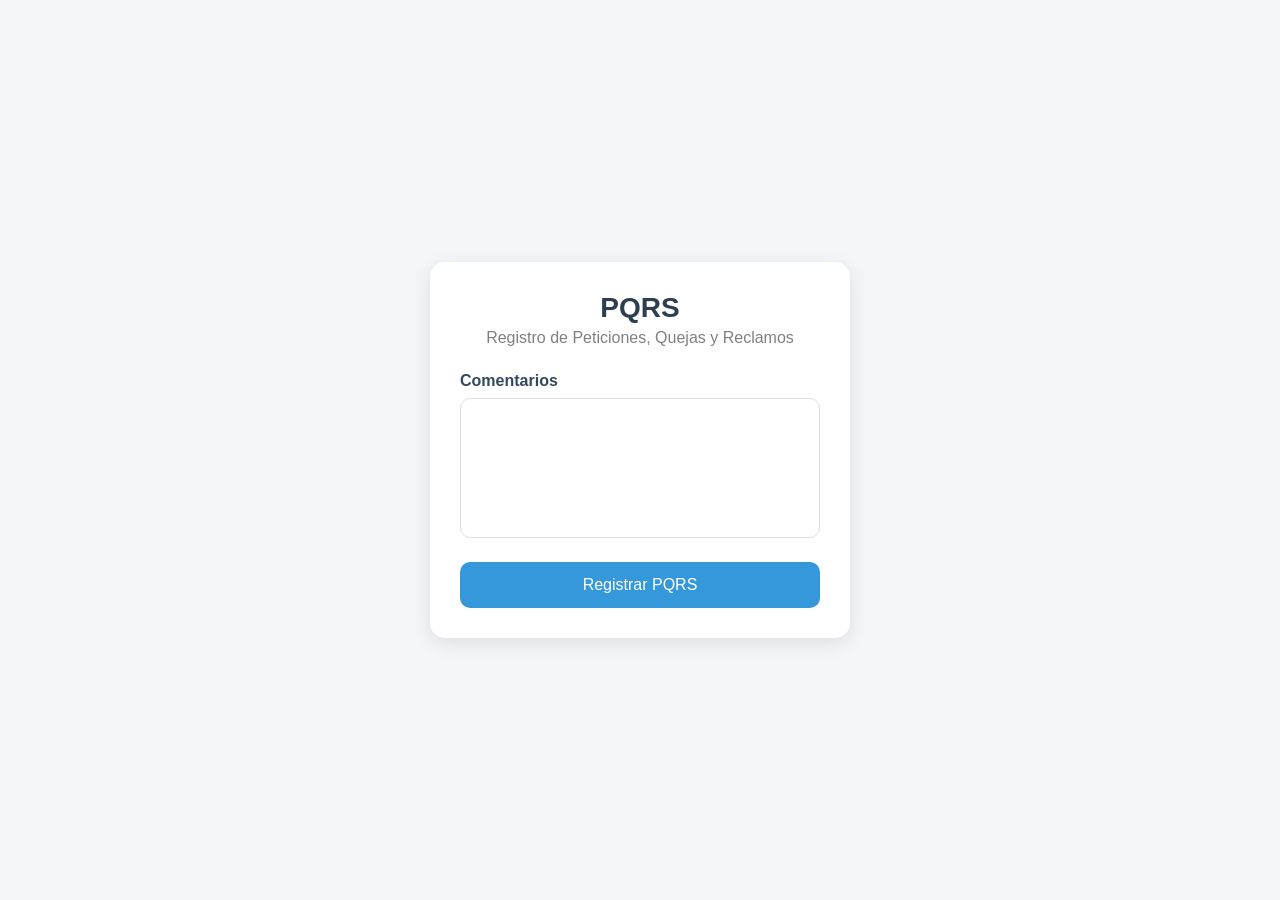
==== System/front/index.html @ a6f04025 "Se realiza  la creaacion del desarrollo de la HU de registro de PQRS" ====
<!DOCTYPE html>
<html lang="es">
<head>
    <meta charset="UTF-8">
    <meta name="viewport" content="width=device-width, initial-scale=1.0">
    <title>Sistema PQRS</title>

    <style>

        *{
            margin:0;
            padding:0;
            box-sizing:border-box;
            font-family: Arial, Helvetica, sans-serif;
        }

        body{
            background:#f4f6f9;
            display:flex;
            justify-content:center;
            align-items:center;
            height:100vh;
        }

        .container{
            width:420px;
            background:white;
            padding:30px;
            border-radius:15px;
            box-shadow:0 5px 20px rgba(0,0,0,0.1);
        }

        .title{
            text-align:center;
            margin-bottom:25px;
        }

        .title h1{
            color:#2c3e50;
            font-size:28px;
        }

        .title p{
            color:gray;
            margin-top:5px;
        }

        .form-group{
            margin-bottom:20px;
        }

        label{
            display:block;
            margin-bottom:8px;
            color:#34495e;
            font-weight:bold;
        }

        textarea{
            width:100%;
            height:140px;
            border:1px solid #dcdde1;
            border-radius:10px;
            padding:15px;
            resize:none;
            font-size:15px;
            outline:none;
            transition:0.3s;
        }

        textarea:focus{
            border-color:#3498db;
        }

        button{
            width:100%;
            padding:14px;
            border:none;
            border-radius:10px;
            background:#3498db;
            color:white;
            font-size:16px;
            cursor:pointer;
            transition:0.3s;
        }

        button:hover{
            background:#2980b9;
        }

        .mensaje{
            margin-top:20px;
            padding:12px;
            border-radius:8px;
            text-align:center;
            display:none;
        }

        .success{
            background:#d4edda;
            color:#155724;
        }

        .error{
            background:#f8d7da;
            color:#721c24;
        }

    </style>

</head>
<body>

    <div class="container">

        <div class="title">
            <h1>PQRS</h1>
            <p>Registro de Peticiones, Quejas y Reclamos</p>
        </div>

        <form id="pqrsForm">

            <div class="form-group">
                <label>Comentarios</label>

                <textarea 
                    id="comentarios"
                    placeholder="Escriba aquí su solicitud..."
                    required>
                </textarea>
            </div>

            <button type="submit">
                Registrar PQRS
            </button>

        </form>

        <div id="mensaje" class="mensaje"></div>

    </div>

    <script>

        const form = document.getElementById("pqrsForm");

        form.addEventListener("submit", async (e) => {

            e.preventDefault();

            const comentarios = document
                .getElementById("comentarios")
                .value;

            const mensaje = document.getElementById("mensaje");

            try {

                const response = await fetch(
                    "http://localhost:8080/api/pqrs",
                    {
                        method: "POST",
                        headers: {
                            "Content-Type": "application/json"
                        },
                        body: JSON.stringify({
                            comentarios: comentarios
                        })
                    }
                );

                if(response.ok){

                    const data = await response.json();

                    mensaje.style.display = "block";
                    mensaje.className = "mensaje success";

                    mensaje.innerHTML = `
                        PQRS registrada correctamente <br><br>
                        <strong>Radicado:</strong> ${data.numeroRadicado}
                    `;

                    form.reset();

                }else{

                    mensaje.style.display = "block";
                    mensaje.className = "mensaje error";
                    mensaje.innerHTML = "Error al registrar la PQRS";

                }

            } catch(error){

                mensaje.style.display = "block";
                mensaje.className = "mensaje error";
                mensaje.innerHTML = "No se pudo conectar con el servidor";

                console.log(error);
            }

        });

    </script>

</body>
</html>
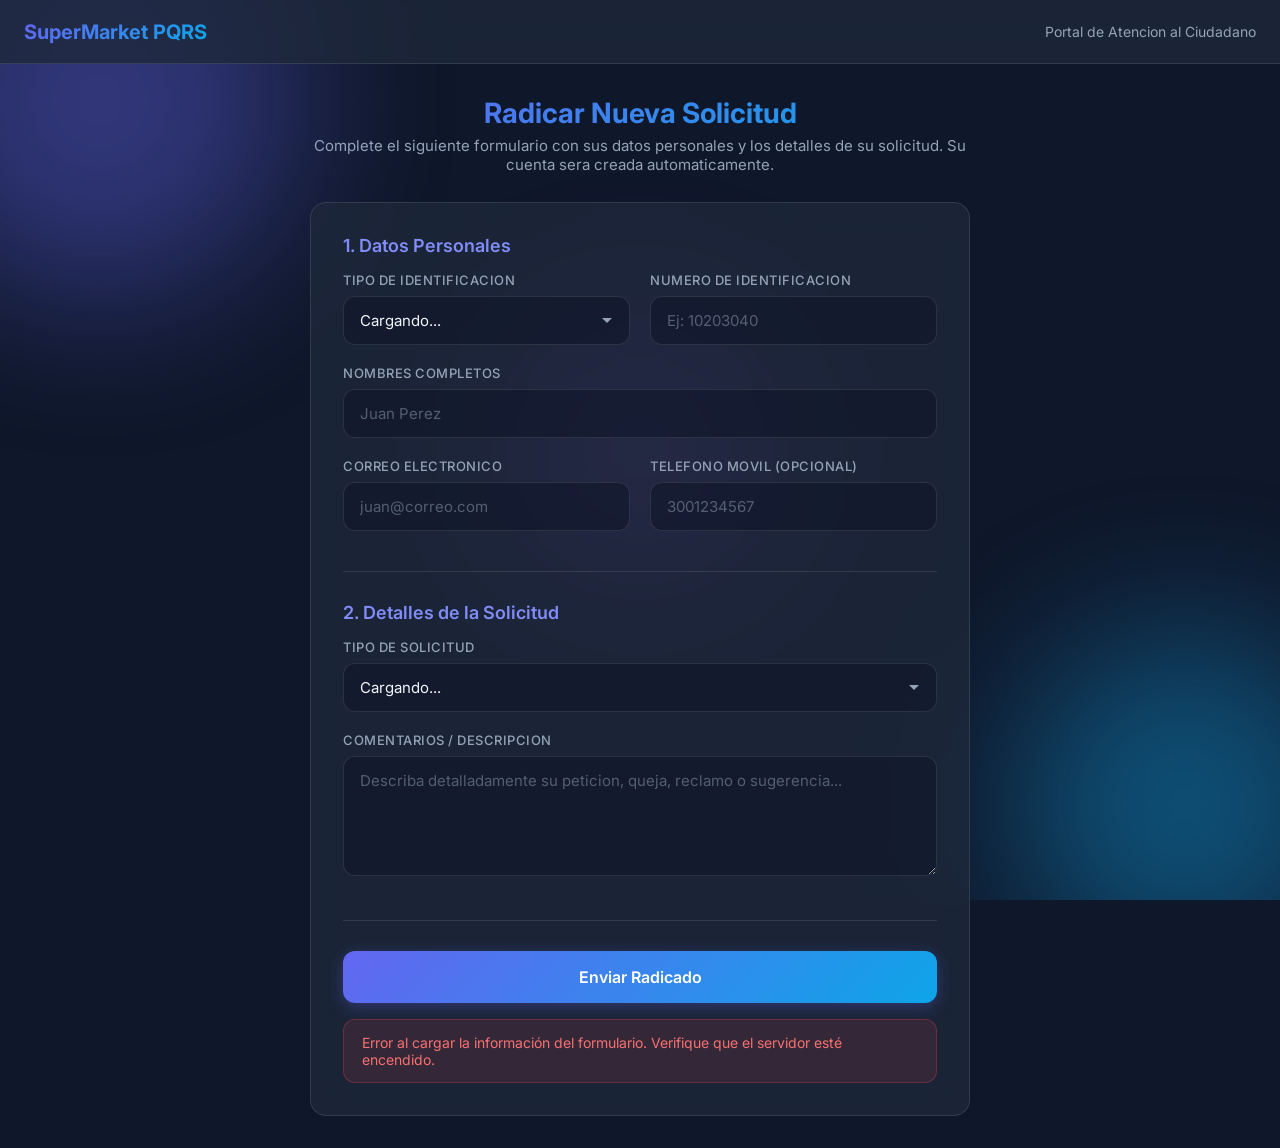
==== commit 13f696a4: "Se realiza conrrecion de la HU funcional la prueba es de crear pqrs" ====
--- a/System/front/index.html
+++ b/System/front/index.html
@@ -3,206 +3,144 @@
 <head>
     <meta charset="UTF-8">
     <meta name="viewport" content="width=device-width, initial-scale=1.0">
-    <title>Sistema PQRS</title>
-
+    <title>Radicar PQRS - SuperMarket</title>
+    <link rel="stylesheet" href="styles.css">
     <style>
-
-        *{
-            margin:0;
-            padding:0;
-            box-sizing:border-box;
-            font-family: Arial, Helvetica, sans-serif;
+        .form-section {
+            margin-bottom: 30px;
+            padding-bottom: 20px;
+            border-bottom: 1px solid var(--border);
         }
-
-        body{
-            background:#f4f6f9;
-            display:flex;
-            justify-content:center;
-            align-items:center;
-            height:100vh;
+        .form-section:last-child {
+            border-bottom: none;
         }
-
-        .container{
-            width:420px;
-            background:white;
-            padding:30px;
-            border-radius:15px;
-            box-shadow:0 5px 20px rgba(0,0,0,0.1);
+        .form-section-title {
+            font-size: 18px;
+            font-weight: 600;
+            color: var(--primary-light);
+            margin-bottom: 16px;
         }
-
-        .title{
-            text-align:center;
-            margin-bottom:25px;
+        .two-cols {
+            display: grid;
+            grid-template-columns: 1fr 1fr;
+            gap: 20px;
         }
-
-        .title h1{
-            color:#2c3e50;
-            font-size:28px;
+        @media (max-width: 640px) {
+            .two-cols { grid-template-columns: 1fr; gap: 0; }
         }
-
-        .title p{
-            color:gray;
-            margin-top:5px;
-        }
-
-        .form-group{
-            margin-bottom:20px;
-        }
-
-        label{
-            display:block;
-            margin-bottom:8px;
-            color:#34495e;
-            font-weight:bold;
-        }
-
-        textarea{
-            width:100%;
-            height:140px;
-            border:1px solid #dcdde1;
-            border-radius:10px;
-            padding:15px;
-            resize:none;
-            font-size:15px;
-            outline:none;
-            transition:0.3s;
-        }
-
-        textarea:focus{
-            border-color:#3498db;
-        }
-
-        button{
-            width:100%;
-            padding:14px;
-            border:none;
-            border-radius:10px;
-            background:#3498db;
-            color:white;
-            font-size:16px;
-            cursor:pointer;
-            transition:0.3s;
-        }
-
-        button:hover{
-            background:#2980b9;
-        }
-
-        .mensaje{
-            margin-top:20px;
-            padding:12px;
-            border-radius:8px;
-            text-align:center;
-            display:none;
-        }
-
-        .success{
-            background:#d4edda;
-            color:#155724;
-        }
-
-        .error{
-            background:#f8d7da;
-            color:#721c24;
-        }
-
     </style>
-
 </head>
 <body>
 
-    <div class="container">
-
-        <div class="title">
-            <h1>PQRS</h1>
-            <p>Registro de Peticiones, Quejas y Reclamos</p>
-        </div>
-
-        <form id="pqrsForm">
-
-            <div class="form-group">
-                <label>Comentarios</label>
-
-                <textarea 
-                    id="comentarios"
-                    placeholder="Escriba aquí su solicitud..."
-                    required>
-                </textarea>
-            </div>
-
-            <button type="submit">
-                Registrar PQRS
-            </button>
-
-        </form>
-
-        <div id="mensaje" class="mensaje"></div>
-
+    <!-- Animated Background -->
+    <div class="bg-animated">
+        <div class="orb orb-1"></div>
+        <div class="orb orb-2"></div>
+        <div class="orb orb-3"></div>
     </div>
 
-    <script>
+    <div class="app-container">
+        <!-- ======================= -->
+        <!--    VIEW: RADICAR PUBLIC -->
+        <!-- ======================= -->
+        <div id="view-radicar" class="view active">
+            <nav class="navbar">
+                <div class="navbar-brand">SuperMarket PQRS</div>
+                <div class="navbar-info">
+                    <span style="color: var(--text-secondary); font-size: 14px;">Portal de Atencion al Ciudadano</span>
+                </div>
+            </nav>
 
-        const form = document.getElementById("pqrsForm");
+            <div class="content" style="max-width: 700px;">
+                <div class="page-header" style="text-align: center;">
+                    <h2 style="font-size: 28px; background: var(--gradient); -webkit-background-clip: text; -webkit-text-fill-color: transparent;">Radicar Nueva Solicitud</h2>
+                    <p style="font-size: 15px;">Complete el siguiente formulario con sus datos personales y los detalles de su solicitud. Su cuenta sera creada automaticamente.</p>
+                </div>
 
-        form.addEventListener("submit", async (e) => {
+                <div class="form-card" id="radicar-form-container" style="max-width: 100%;">
+                    <form id="radicar-form">
+                        
+                        <!-- DATOS PERSONALES -->
+                        <div class="form-section">
+                            <div class="form-section-title">1. Datos Personales</div>
+                            
+                            <div class="two-cols">
+                                <div class="form-group">
+                                    <label>Tipo de Identificacion</label>
+                                    <select id="tipo-id" class="form-control" required>
+                                        <option value="">Cargando...</option>
+                                    </select>
+                                </div>
+                                <div class="form-group">
+                                    <label>Numero de Identificacion</label>
+                                    <input type="text" id="numero-id" class="form-control" placeholder="Ej: 10203040" required>
+                                </div>
+                            </div>
 
-            e.preventDefault();
+                            <div class="form-group">
+                                <label>Nombres Completos</label>
+                                <input type="text" id="nombres" class="form-control" placeholder="Juan Perez" required>
+                            </div>
+                            
+                            <div class="two-cols">
+                                <div class="form-group">
+                                    <label>Correo Electronico</label>
+                                    <input type="email" id="correo" class="form-control" placeholder="juan@correo.com" required>
+                                </div>
+                                <div class="form-group">
+                                    <label>Telefono Movil (Opcional)</label>
+                                    <input type="tel" id="telefono" class="form-control" placeholder="3001234567">
+                                </div>
+                            </div>
+                        </div>
 
-            const comentarios = document
-                .getElementById("comentarios")
-                .value;
+                        <!-- DATOS DE LA SOLICITUD -->
+                        <div class="form-section">
+                            <div class="form-section-title">2. Detalles de la Solicitud</div>
+                            
+                            <div class="form-group">
+                                <label>Tipo de Solicitud</label>
+                                <select id="tipo-radicado" class="form-control" required>
+                                    <option value="">Cargando...</option>
+                                </select>
+                            </div>
 
-            const mensaje = document.getElementById("mensaje");
+                            <div class="form-group">
+                                <label>Comentarios / Descripcion</label>
+                                <textarea id="comentarios" class="form-control" placeholder="Describa detalladamente su peticion, queja, reclamo o sugerencia..." required></textarea>
+                            </div>
+                        </div>
 
-            try {
+                        <button type="submit" class="btn btn-primary" style="padding: 16px; font-size: 16px; width: 100%;">Enviar Radicado</button>
+                    </form>
+                    <div id="radicar-message" class="message"></div>
+                </div>
 
-                const response = await fetch(
-                    "http://localhost:8080/api/pqrs",
-                    {
-                        method: "POST",
-                        headers: {
-                            "Content-Type": "application/json"
-                        },
-                        body: JSON.stringify({
-                            comentarios: comentarios
-                        })
-                    }
-                );
+                <!-- RESULTADO EXITO -->
+                <div class="form-card" id="radicar-result" style="display: none; max-width: 100%; text-align: center;">
+                    <div class="success-icon" style="color: #34d399; font-size: 64px;">&#10004;</div>
+                    <h3 style="font-size: 24px; margin-bottom: 12px;">Solicitud Radicada con Exito</h3>
+                    
+                    <div class="radicado-number" id="result-numero" style="font-size: 28px; font-weight: bold; color: var(--primary-light); margin: 20px 0; padding: 20px; background: rgba(99, 102, 241, 0.1); border: 2px dashed var(--primary); border-radius: 12px;">
+                        PQRS-XXXX
+                    </div>
+                    
+                    <div style="background: rgba(16, 185, 129, 0.1); border: 1px solid rgba(16, 185, 129, 0.3); padding: 16px; border-radius: 12px; margin-bottom: 24px; text-align: left;">
+                        <h4 style="color: #34d399; margin-bottom: 8px;">Cuenta Creada Automaticamente</h4>
+                        <p style="color: var(--text-secondary); font-size: 14px; line-height: 1.5;">
+                            Se ha generado un usuario para que pueda consultar el estado de esta y futuras solicitudes:
+                            <br><br>
+                            <strong>Usuario:</strong> <span id="result-correo" style="color: var(--text);"></span><br>
+                            <strong>Contrasena:</strong> Su numero de identificacion
+                        </p>
+                    </div>
 
-                if(response.ok){
+                    <button class="btn btn-primary" onclick="resetForm()" style="max-width: 300px;">Radicar Otra Solicitud</button>
+                </div>
+            </div>
+        </div>
+    </div>
 
-                    const data = await response.json();
-
-                    mensaje.style.display = "block";
-                    mensaje.className = "mensaje success";
-
-                    mensaje.innerHTML = `
-                        PQRS registrada correctamente <br><br>
-                        <strong>Radicado:</strong> ${data.numeroRadicado}
-                    `;
-
-                    form.reset();
-
-                }else{
-
-                    mensaje.style.display = "block";
-                    mensaje.className = "mensaje error";
-                    mensaje.innerHTML = "Error al registrar la PQRS";
-
-                }
-
-            } catch(error){
-
-                mensaje.style.display = "block";
-                mensaje.className = "mensaje error";
-                mensaje.innerHTML = "No se pudo conectar con el servidor";
-
-                console.log(error);
-            }
-
-        });
-
-    </script>
-
+    <script src="app.js"></script>
 </body>
-</html>+</html>
--- a/System/front/styles.css
+++ b/System/front/styles.css
@@ -0,0 +1,640 @@
+﻿@import url('https://fonts.googleapis.com/css2?family=Inter:wght@300;400;500;600;700&display=swap');
+
+:root {
+    --primary: #6366f1;
+    --primary-dark: #4f46e5;
+    --primary-light: #818cf8;
+    --secondary: #0ea5e9;
+    --bg: #0f172a;
+    --surface: rgba(30, 41, 59, 0.8);
+    --card: rgba(51, 65, 85, 0.6);
+    --text: #f1f5f9;
+    --text-secondary: #94a3b8;
+    --success: #10b981;
+    --error: #ef4444;
+    --warning: #f59e0b;
+    --border: rgba(255, 255, 255, 0.1);
+    --glow: 0 4px 15px rgba(99, 102, 241, 0.3);
+    --gradient: linear-gradient(135deg, #6366f1, #0ea5e9);
+}
+
+* {
+    margin: 0;
+    padding: 0;
+    box-sizing: border-box;
+}
+
+body {
+    font-family: 'Inter', sans-serif;
+    background: var(--bg);
+    color: var(--text);
+    min-height: 100vh;
+    overflow-x: hidden;
+}
+
+/* Animated Background */
+.bg-animated {
+    position: fixed;
+    top: 0; left: 0;
+    width: 100%; height: 100%;
+    z-index: 0;
+    overflow: hidden;
+    pointer-events: none;
+}
+
+.orb {
+    position: absolute;
+    border-radius: 50%;
+    filter: blur(80px);
+    opacity: 0.4;
+    animation: floatOrb 15s ease-in-out infinite;
+}
+
+.orb-1 {
+    width: 400px; height: 400px;
+    background: var(--primary);
+    top: -100px; left: -100px;
+    animation-delay: 0s;
+}
+
+.orb-2 {
+    width: 350px; height: 350px;
+    background: var(--secondary);
+    bottom: -80px; right: -80px;
+    animation-delay: -5s;
+    animation-duration: 18s;
+}
+
+.orb-3 {
+    width: 250px; height: 250px;
+    background: #a855f7;
+    top: 50%; left: 50%;
+    transform: translate(-50%, -50%);
+    animation-delay: -10s;
+    animation-duration: 20s;
+}
+
+@keyframes floatOrb {
+    0%, 100% { transform: translate(0, 0) scale(1); }
+    25% { transform: translate(60px, -80px) scale(1.1); }
+    50% { transform: translate(-40px, 60px) scale(0.9); }
+    75% { transform: translate(80px, 40px) scale(1.05); }
+}
+
+/* Layout */
+.app-container {
+    position: relative;
+    z-index: 1;
+    min-height: 100vh;
+}
+
+.view {
+    display: none;
+    animation: fadeIn 0.4s ease;
+}
+
+.view.active {
+    display: block;
+}
+
+@keyframes fadeIn {
+    from { opacity: 0; transform: translateY(15px); }
+    to { opacity: 1; transform: translateY(0); }
+}
+
+/* Auth Layout */
+.auth-wrapper {
+    display: flex;
+    justify-content: center;
+    align-items: center;
+    min-height: 100vh;
+    padding: 20px;
+}
+
+.auth-card {
+    background: var(--surface);
+    backdrop-filter: blur(16px);
+    -webkit-backdrop-filter: blur(16px);
+    border: 1px solid var(--border);
+    border-radius: 20px;
+    padding: 40px;
+    width: 100%;
+    max-width: 460px;
+    box-shadow: var(--glow);
+}
+
+.auth-card h1 {
+    text-align: center;
+    font-size: 28px;
+    font-weight: 700;
+    margin-bottom: 6px;
+    background: var(--gradient);
+    -webkit-background-clip: text;
+    -webkit-text-fill-color: transparent;
+    background-clip: text;
+}
+
+.auth-card .subtitle {
+    text-align: center;
+    color: var(--text-secondary);
+    font-size: 14px;
+    margin-bottom: 32px;
+}
+
+/* Navbar */
+.navbar {
+    background: var(--surface);
+    backdrop-filter: blur(16px);
+    -webkit-backdrop-filter: blur(16px);
+    border-bottom: 1px solid var(--border);
+    padding: 0 24px;
+    height: 64px;
+    display: flex;
+    align-items: center;
+    justify-content: space-between;
+    position: sticky;
+    top: 0;
+    z-index: 100;
+}
+
+.navbar-brand {
+    font-size: 20px;
+    font-weight: 700;
+    background: var(--gradient);
+    -webkit-background-clip: text;
+    -webkit-text-fill-color: transparent;
+    background-clip: text;
+}
+
+.navbar-info {
+    display: flex;
+    align-items: center;
+    gap: 16px;
+}
+
+.navbar-user {
+    color: var(--text-secondary);
+    font-size: 14px;
+}
+
+.navbar-user strong {
+    color: var(--text);
+}
+
+/* Content */
+.content {
+    max-width: 900px;
+    margin: 0 auto;
+    padding: 32px 20px;
+}
+
+/* Forms */
+.form-group {
+    margin-bottom: 20px;
+}
+
+.form-group label {
+    display: block;
+    margin-bottom: 8px;
+    color: var(--text-secondary);
+    font-size: 13px;
+    font-weight: 500;
+    text-transform: uppercase;
+    letter-spacing: 0.5px;
+}
+
+.form-control {
+    width: 100%;
+    padding: 14px 16px;
+    background: rgba(15, 23, 42, 0.6);
+    border: 1px solid var(--border);
+    border-radius: 12px;
+    color: var(--text);
+    font-family: 'Inter', sans-serif;
+    font-size: 15px;
+    transition: all 0.3s ease;
+    outline: none;
+}
+
+.form-control:focus {
+    border-color: var(--primary);
+    box-shadow: 0 0 0 3px rgba(99, 102, 241, 0.2);
+}
+
+.form-control::placeholder {
+    color: rgba(148, 163, 184, 0.5);
+}
+
+select.form-control {
+    cursor: pointer;
+    appearance: none;
+    background-image: url("data:image/svg+xml,%3Csvg xmlns='http://www.w3.org/2000/svg' width='12' height='12' viewBox='0 0 12 12'%3E%3Cpath fill='%2394a3b8' d='M6 8L1 3h10z'/%3E%3C/svg%3E");
+    background-repeat: no-repeat;
+    background-position: right 16px center;
+    padding-right: 40px;
+}
+
+select.form-control option {
+    background: #1e293b;
+    color: var(--text);
+}
+
+textarea.form-control {
+    resize: vertical;
+    min-height: 120px;
+}
+
+/* Buttons */
+.btn {
+    display: inline-flex;
+    align-items: center;
+    justify-content: center;
+    gap: 8px;
+    padding: 14px 28px;
+    border: none;
+    border-radius: 12px;
+    font-family: 'Inter', sans-serif;
+    font-size: 15px;
+    font-weight: 600;
+    cursor: pointer;
+    transition: all 0.3s ease;
+    text-decoration: none;
+    outline: none;
+}
+
+.btn-primary {
+    background: var(--gradient);
+    color: white;
+    box-shadow: var(--glow);
+    width: 100%;
+}
+
+.btn-primary:hover {
+    filter: brightness(1.1);
+    transform: translateY(-1px);
+    box-shadow: 0 6px 25px rgba(99, 102, 241, 0.4);
+}
+
+.btn-primary:active {
+    transform: translateY(0);
+}
+
+.btn-secondary {
+    background: var(--card);
+    color: var(--text);
+    border: 1px solid var(--border);
+}
+
+.btn-secondary:hover {
+    background: rgba(71, 85, 105, 0.6);
+    transform: translateY(-1px);
+}
+
+.btn-back {
+    background: transparent;
+    color: var(--text-secondary);
+    border: 1px solid var(--border);
+    padding: 10px 20px;
+    font-size: 14px;
+    margin-bottom: 24px;
+}
+
+.btn-back:hover {
+    color: var(--text);
+    border-color: var(--primary-light);
+}
+
+.btn-logout {
+    background: rgba(239, 68, 68, 0.15);
+    color: var(--error);
+    border: 1px solid rgba(239, 68, 68, 0.3);
+    padding: 8px 18px;
+    font-size: 13px;
+}
+
+.btn-logout:hover {
+    background: rgba(239, 68, 68, 0.25);
+}
+
+.btn:disabled {
+    opacity: 0.6;
+    cursor: not-allowed;
+    transform: none !important;
+}
+
+/* Links */
+.auth-link {
+    text-align: center;
+    margin-top: 24px;
+    color: var(--text-secondary);
+    font-size: 14px;
+}
+
+.auth-link a {
+    color: var(--primary-light);
+    text-decoration: none;
+    font-weight: 500;
+    cursor: pointer;
+}
+
+.auth-link a:hover {
+    color: var(--primary);
+    text-decoration: underline;
+}
+
+/* Dashboard Cards */
+.dashboard-welcome {
+    text-align: center;
+    margin-bottom: 40px;
+}
+
+.dashboard-welcome h2 {
+    font-size: 26px;
+    font-weight: 700;
+    margin-bottom: 8px;
+}
+
+.dashboard-welcome p {
+    color: var(--text-secondary);
+    font-size: 15px;
+}
+
+.dashboard-grid {
+    display: grid;
+    grid-template-columns: repeat(auto-fit, minmax(280px, 1fr));
+    gap: 24px;
+}
+
+.dashboard-card {
+    background: var(--card);
+    backdrop-filter: blur(12px);
+    -webkit-backdrop-filter: blur(12px);
+    border: 1px solid var(--border);
+    border-radius: 16px;
+    padding: 32px;
+    cursor: pointer;
+    transition: all 0.3s ease;
+    text-align: center;
+}
+
+.dashboard-card:hover {
+    transform: translateY(-4px) scale(1.02);
+    box-shadow: var(--glow);
+    border-color: var(--primary-light);
+}
+
+.dashboard-card .card-icon {
+    width: 64px;
+    height: 64px;
+    border-radius: 16px;
+    background: var(--gradient);
+    display: flex;
+    align-items: center;
+    justify-content: center;
+    margin: 0 auto 20px;
+    font-size: 28px;
+}
+
+.dashboard-card h3 {
+    font-size: 18px;
+    font-weight: 600;
+    margin-bottom: 8px;
+}
+
+.dashboard-card p {
+    color: var(--text-secondary);
+    font-size: 14px;
+    line-height: 1.5;
+}
+
+/* Page Header */
+.page-header {
+    margin-bottom: 28px;
+}
+
+.page-header h2 {
+    font-size: 24px;
+    font-weight: 700;
+    margin-bottom: 6px;
+}
+
+.page-header p {
+    color: var(--text-secondary);
+    font-size: 14px;
+}
+
+/* Form Card */
+.form-card {
+    background: var(--surface);
+    backdrop-filter: blur(16px);
+    -webkit-backdrop-filter: blur(16px);
+    border: 1px solid var(--border);
+    border-radius: 16px;
+    padding: 32px;
+    max-width: 600px;
+}
+
+/* Table */
+.table-container {
+    background: var(--surface);
+    backdrop-filter: blur(16px);
+    -webkit-backdrop-filter: blur(16px);
+    border: 1px solid var(--border);
+    border-radius: 16px;
+    overflow: hidden;
+}
+
+.table-wrapper {
+    overflow-x: auto;
+}
+
+table {
+    width: 100%;
+    border-collapse: collapse;
+}
+
+thead th {
+    background: rgba(15, 23, 42, 0.5);
+    padding: 14px 16px;
+    text-align: left;
+    font-size: 12px;
+    font-weight: 600;
+    text-transform: uppercase;
+    letter-spacing: 0.5px;
+    color: var(--text-secondary);
+    border-bottom: 1px solid var(--border);
+    white-space: nowrap;
+}
+
+tbody td {
+    padding: 14px 16px;
+    font-size: 14px;
+    border-bottom: 1px solid rgba(255, 255, 255, 0.05);
+    max-width: 250px;
+    overflow: hidden;
+    text-overflow: ellipsis;
+    white-space: nowrap;
+}
+
+tbody tr {
+    transition: background 0.2s ease;
+}
+
+tbody tr:hover {
+    background: rgba(99, 102, 241, 0.05);
+}
+
+tbody tr:last-child td {
+    border-bottom: none;
+}
+
+/* Badges */
+.badge {
+    display: inline-block;
+    padding: 4px 12px;
+    border-radius: 20px;
+    font-size: 12px;
+    font-weight: 600;
+    white-space: nowrap;
+}
+
+.badge-nuevo {
+    background: rgba(14, 165, 233, 0.15);
+    color: #38bdf8;
+    border: 1px solid rgba(14, 165, 233, 0.3);
+}
+
+.badge-proceso {
+    background: rgba(245, 158, 11, 0.15);
+    color: #fbbf24;
+    border: 1px solid rgba(245, 158, 11, 0.3);
+}
+
+.badge-resuelto {
+    background: rgba(16, 185, 129, 0.15);
+    color: #34d399;
+    border: 1px solid rgba(16, 185, 129, 0.3);
+}
+
+.badge-rechazado {
+    background: rgba(239, 68, 68, 0.15);
+    color: #f87171;
+    border: 1px solid rgba(239, 68, 68, 0.3);
+}
+
+/* Messages */
+.message {
+    padding: 14px 18px;
+    border-radius: 12px;
+    font-size: 14px;
+    margin-top: 16px;
+    display: none;
+    animation: fadeIn 0.3s ease;
+}
+
+.message.show {
+    display: block;
+}
+
+.message-success {
+    background: rgba(16, 185, 129, 0.12);
+    color: #34d399;
+    border: 1px solid rgba(16, 185, 129, 0.3);
+}
+
+.message-error {
+    background: rgba(239, 68, 68, 0.12);
+    color: #f87171;
+    border: 1px solid rgba(239, 68, 68, 0.3);
+}
+
+.message-info {
+    background: rgba(99, 102, 241, 0.12);
+    color: var(--primary-light);
+    border: 1px solid rgba(99, 102, 241, 0.3);
+}
+
+/* Empty State */
+.empty-state {
+    text-align: center;
+    padding: 60px 20px;
+    color: var(--text-secondary);
+}
+
+.empty-state .empty-icon {
+    font-size: 48px;
+    margin-bottom: 16px;
+    opacity: 0.5;
+}
+
+.empty-state p {
+    font-size: 15px;
+}
+
+/* Loading Spinner */
+.spinner {
+    display: inline-block;
+    width: 18px;
+    height: 18px;
+    border: 2px solid rgba(255, 255, 255, 0.3);
+    border-top-color: white;
+    border-radius: 50%;
+    animation: spin 0.7s linear infinite;
+}
+
+@keyframes spin {
+    to { transform: rotate(360deg); }
+}
+
+/* Success checkmark */
+.success-icon {
+    font-size: 48px;
+    margin-bottom: 16px;
+}
+
+.radicado-result {
+    text-align: center;
+    padding: 20px;
+}
+
+.radicado-result .radicado-number {
+    font-size: 22px;
+    font-weight: 700;
+    color: var(--primary-light);
+    margin: 12px 0;
+    padding: 12px;
+    background: rgba(99, 102, 241, 0.1);
+    border-radius: 10px;
+    border: 1px dashed var(--primary);
+}
+
+/* Responsive */
+@media (max-width: 640px) {
+    .auth-card {
+        padding: 28px 20px;
+    }
+
+    .navbar {
+        padding: 0 16px;
+    }
+
+    .content {
+        padding: 20px 16px;
+    }
+
+    .dashboard-grid {
+        grid-template-columns: 1fr;
+    }
+
+    .form-card {
+        padding: 24px 20px;
+    }
+
+    .navbar-user span {
+        display: none;
+    }
+
+    thead th, tbody td {
+        padding: 10px 12px;
+    }
+}
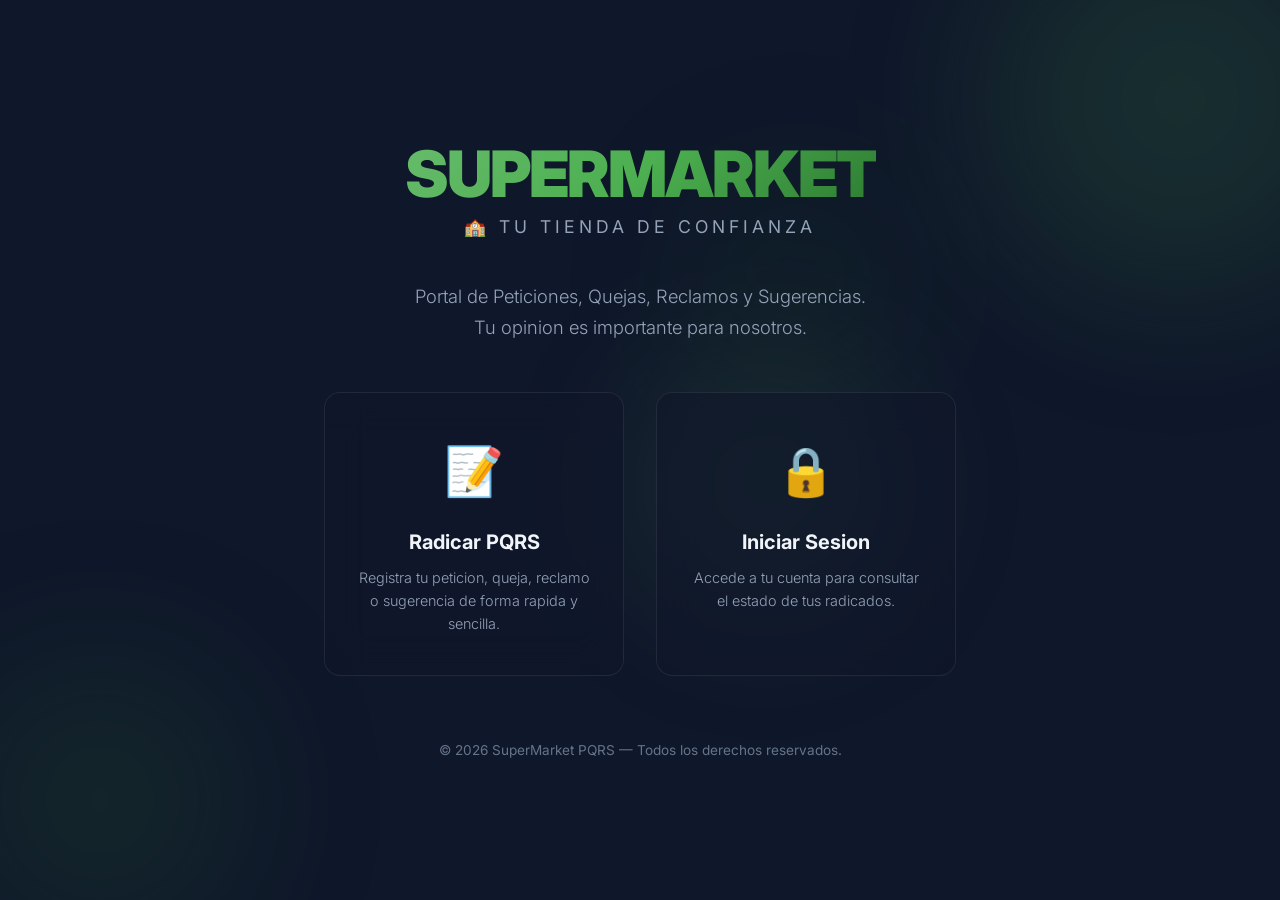
==== commit 7f46abe6: "Se realiza la apliacion completa" ====
--- a/System/front/index.html
+++ b/System/front/index.html
@@ -1,146 +1,301 @@
 <!DOCTYPE html>
 <html lang="es">
 <head>
-    <meta charset="UTF-8">
-    <meta name="viewport" content="width=device-width, initial-scale=1.0">
-    <title>Radicar PQRS - SuperMarket</title>
-    <link rel="stylesheet" href="styles.css">
-    <style>
-        .form-section {
-            margin-bottom: 30px;
-            padding-bottom: 20px;
-            border-bottom: 1px solid var(--border);
-        }
-        .form-section:last-child {
-            border-bottom: none;
-        }
-        .form-section-title {
-            font-size: 18px;
-            font-weight: 600;
-            color: var(--primary-light);
-            margin-bottom: 16px;
-        }
-        .two-cols {
-            display: grid;
-            grid-template-columns: 1fr 1fr;
-            gap: 20px;
-        }
-        @media (max-width: 640px) {
-            .two-cols { grid-template-columns: 1fr; gap: 0; }
-        }
-    </style>
+  <meta charset="UTF-8">
+  <meta name="viewport" content="width=device-width, initial-scale=1.0">
+  <meta name="theme-color" content="#4CAF50">
+  <link rel="manifest" href="manifest.json">
+  <title>SuperMarket PQRS</title>
+  <link rel="stylesheet" href="styles.css">
+  <link rel="icon" href="icono-app.png" type="image/png">
 </head>
 <body>
 
-    <!-- Animated Background -->
-    <div class="bg-animated">
-        <div class="orb orb-1"></div>
-        <div class="orb orb-2"></div>
-        <div class="orb orb-3"></div>
-    </div>
-
-    <div class="app-container">
-        <!-- ======================= -->
-        <!--    VIEW: RADICAR PUBLIC -->
-        <!-- ======================= -->
-        <div id="view-radicar" class="view active">
-            <nav class="navbar">
-                <div class="navbar-brand">SuperMarket PQRS</div>
-                <div class="navbar-info">
-                    <span style="color: var(--text-secondary); font-size: 14px;">Portal de Atencion al Ciudadano</span>
-                </div>
-            </nav>
-
-            <div class="content" style="max-width: 700px;">
-                <div class="page-header" style="text-align: center;">
-                    <h2 style="font-size: 28px; background: var(--gradient); -webkit-background-clip: text; -webkit-text-fill-color: transparent;">Radicar Nueva Solicitud</h2>
-                    <p style="font-size: 15px;">Complete el siguiente formulario con sus datos personales y los detalles de su solicitud. Su cuenta sera creada automaticamente.</p>
-                </div>
-
-                <div class="form-card" id="radicar-form-container" style="max-width: 100%;">
-                    <form id="radicar-form">
-                        
-                        <!-- DATOS PERSONALES -->
-                        <div class="form-section">
-                            <div class="form-section-title">1. Datos Personales</div>
-                            
-                            <div class="two-cols">
-                                <div class="form-group">
-                                    <label>Tipo de Identificacion</label>
-                                    <select id="tipo-id" class="form-control" required>
-                                        <option value="">Cargando...</option>
-                                    </select>
-                                </div>
-                                <div class="form-group">
-                                    <label>Numero de Identificacion</label>
-                                    <input type="text" id="numero-id" class="form-control" placeholder="Ej: 10203040" required>
-                                </div>
-                            </div>
-
-                            <div class="form-group">
-                                <label>Nombres Completos</label>
-                                <input type="text" id="nombres" class="form-control" placeholder="Juan Perez" required>
-                            </div>
-                            
-                            <div class="two-cols">
-                                <div class="form-group">
-                                    <label>Correo Electronico</label>
-                                    <input type="email" id="correo" class="form-control" placeholder="juan@correo.com" required>
-                                </div>
-                                <div class="form-group">
-                                    <label>Telefono Movil (Opcional)</label>
-                                    <input type="tel" id="telefono" class="form-control" placeholder="3001234567">
-                                </div>
-                            </div>
-                        </div>
-
-                        <!-- DATOS DE LA SOLICITUD -->
-                        <div class="form-section">
-                            <div class="form-section-title">2. Detalles de la Solicitud</div>
-                            
-                            <div class="form-group">
-                                <label>Tipo de Solicitud</label>
-                                <select id="tipo-radicado" class="form-control" required>
-                                    <option value="">Cargando...</option>
-                                </select>
-                            </div>
-
-                            <div class="form-group">
-                                <label>Comentarios / Descripcion</label>
-                                <textarea id="comentarios" class="form-control" placeholder="Describa detalladamente su peticion, queja, reclamo o sugerencia..." required></textarea>
-                            </div>
-                        </div>
-
-                        <button type="submit" class="btn btn-primary" style="padding: 16px; font-size: 16px; width: 100%;">Enviar Radicado</button>
-                    </form>
-                    <div id="radicar-message" class="message"></div>
-                </div>
-
-                <!-- RESULTADO EXITO -->
-                <div class="form-card" id="radicar-result" style="display: none; max-width: 100%; text-align: center;">
-                    <div class="success-icon" style="color: #34d399; font-size: 64px;">&#10004;</div>
-                    <h3 style="font-size: 24px; margin-bottom: 12px;">Solicitud Radicada con Exito</h3>
-                    
-                    <div class="radicado-number" id="result-numero" style="font-size: 28px; font-weight: bold; color: var(--primary-light); margin: 20px 0; padding: 20px; background: rgba(99, 102, 241, 0.1); border: 2px dashed var(--primary); border-radius: 12px;">
-                        PQRS-XXXX
-                    </div>
-                    
-                    <div style="background: rgba(16, 185, 129, 0.1); border: 1px solid rgba(16, 185, 129, 0.3); padding: 16px; border-radius: 12px; margin-bottom: 24px; text-align: left;">
-                        <h4 style="color: #34d399; margin-bottom: 8px;">Cuenta Creada Automaticamente</h4>
-                        <p style="color: var(--text-secondary); font-size: 14px; line-height: 1.5;">
-                            Se ha generado un usuario para que pueda consultar el estado de esta y futuras solicitudes:
-                            <br><br>
-                            <strong>Usuario:</strong> <span id="result-correo" style="color: var(--text);"></span><br>
-                            <strong>Contrasena:</strong> Su numero de identificacion
-                        </p>
-                    </div>
-
-                    <button class="btn btn-primary" onclick="resetForm()" style="max-width: 300px;">Radicar Otra Solicitud</button>
-                </div>
-            </div>
-        </div>
-    </div>
-
-    <script src="app.js"></script>
+  <!-- ===== Animated Background Orbs ===== -->
+  <div class="bg-orbs">
+    <div class="orb orb-1"></div>
+    <div class="orb orb-2"></div>
+    <div class="orb orb-3"></div>
+    <div class="orb orb-4"></div>
+  </div>
+
+  <!-- ============================================================ -->
+  <!-- VIEW: LANDING                                                 -->
+  <!-- ============================================================ -->
+  <div id="view-landing" class="view active">
+    <div class="landing-container">
+      <div class="landing-brand">
+        <div class="landing-logo">SuperMarket</div>
+        <div class="landing-logo-sub">&#127979; Tu tienda de confianza</div>
+      </div>
+
+      <p class="landing-subtitle">
+        Portal de Peticiones, Quejas, Reclamos y Sugerencias.<br>
+        Tu opinion es importante para nosotros.
+      </p>
+
+      <div class="landing-cards">
+        <!-- Card: Radicar PQRS -->
+        <div class="landing-card" onclick="navigateTo('view-radicar')" tabindex="0" role="button" aria-label="Radicar PQRS">
+          <span class="landing-card-icon">&#128221;</span>
+          <div class="landing-card-title">Radicar PQRS</div>
+          <div class="landing-card-desc">Registra tu peticion, queja, reclamo o sugerencia de forma rapida y sencilla.</div>
+        </div>
+
+        <!-- Card: Iniciar Sesion -->
+        <div class="landing-card" onclick="navigateTo('view-login')" tabindex="0" role="button" aria-label="Iniciar Sesion">
+          <span class="landing-card-icon">&#128274;</span>
+          <div class="landing-card-title">Iniciar Sesion</div>
+          <div class="landing-card-desc">Accede a tu cuenta para consultar el estado de tus radicados.</div>
+        </div>
+      </div>
+
+      <div class="landing-footer">
+        &copy; 2026 SuperMarket PQRS &mdash; Todos los derechos reservados.
+      </div>
+    </div>
+  </div>
+
+  <!-- ============================================================ -->
+  <!-- VIEW: RADICAR PQRS                                           -->
+  <!-- ============================================================ -->
+  <div id="view-radicar" class="view">
+    <div class="form-view-container">
+      <button class="back-btn" onclick="navigateTo('view-landing')">&#8592; Volver al inicio</button>
+
+      <!-- FORM -->
+      <div id="radicar-form-wrapper">
+        <div class="form-card glass-card">
+          <h2 class="form-card-title">Radicar PQRS</h2>
+          <p class="form-card-subtitle">Completa el formulario para registrar tu solicitud.</p>
+
+          <form id="form-radicar" onsubmit="handleRadicar(event)">
+            <!-- Section: Datos Personales -->
+            <div class="form-section-title">Datos Personales</div>
+
+            <div class="form-row">
+              <div class="form-group">
+                <label for="tipo-id">Tipo de Identificacion</label>
+                <select id="tipo-id" required>
+                  <option value="">Seleccionar...</option>
+                </select>
+              </div>
+              <div class="form-group">
+                <label for="numero-id">Numero de Identificacion</label>
+                <input type="text" id="numero-id" placeholder="Ej: 1234567890" required>
+              </div>
+            </div>
+
+            <div class="form-group">
+              <label for="nombres">Nombres Completos</label>
+              <input type="text" id="nombres" placeholder="Ej: Juan Perez" required>
+            </div>
+
+            <div class="form-row">
+              <div class="form-group">
+                <label for="correo">Correo Electronico</label>
+                <input type="email" id="correo" placeholder="correo@ejemplo.com" required>
+              </div>
+              <div class="form-group">
+                <label for="telefono">Telefono</label>
+                <input type="tel" id="telefono" placeholder="Ej: 3001234567" required>
+              </div>
+            </div>
+
+            <!-- Section: Detalles de la Solicitud -->
+            <div class="form-section-title">Detalles de la Solicitud</div>
+
+            <div class="form-group">
+              <label for="tipo-radicado">Tipo de Solicitud</label>
+              <select id="tipo-radicado" required>
+                <option value="">Seleccionar...</option>
+              </select>
+            </div>
+
+            <div class="form-group">
+              <label for="archivo">Evidencia (Opcional - Max 200MB)</label>
+              <input type="file" id="archivo" accept=".pdf,image/png,image/jpeg,image/jpg" class="form-control" style="padding: 10px; background: rgba(255,255,255,0.05); border-radius: 8px; color: var(--text-color); border: 1px solid var(--border-color);">
+            </div>
+
+            <div class="form-group">
+              <label for="comentarios">Comentarios</label>
+              <textarea id="comentarios" placeholder="Describe tu solicitud con el mayor detalle posible..." required></textarea>
+            </div>
+
+            <button type="submit" class="btn btn-primary btn-block" id="btn-radicar">
+              &#128228; Enviar Solicitud
+            </button>
+          </form>
+
+          <div id="radicar-message" class="message"></div>
+        </div>
+      </div>
+
+      <!-- RESULT (hidden by default) -->
+      <div id="radicar-result" class="form-card glass-card result-card" style="display:none;">
+        <div class="result-icon">&#9989;</div>
+        <h3 class="result-title">¡Solicitud Radicada Exitosamente!</h3>
+        <p class="result-info">N&deg; de Radicado: <strong id="result-radicado"></strong></p>
+        <p class="result-info">Correo: <strong id="result-correo"></strong></p>
+        <p class="result-info">Contrasena temporal: <strong id="result-password"></strong></p>
+        <p class="result-info" style="margin-top:1rem; font-size:0.85rem; color: var(--text-muted);">
+          Guarda estos datos para consultar el estado de tu solicitud.
+        </p>
+        <div class="result-actions">
+          <button class="btn btn-primary" onclick="resetForm()">&#10133; Nueva Solicitud</button>
+          <button class="btn btn-secondary" onclick="navigateTo('view-login')">&#128274; Iniciar Sesion</button>
+        </div>
+      </div>
+    </div>
+  </div>
+
+  <!-- ============================================================ -->
+  <!-- VIEW: LOGIN                                                   -->
+  <!-- ============================================================ -->
+  <div id="view-login" class="view">
+    <div class="form-view-container" style="justify-content: center;">
+      <button class="back-btn" onclick="navigateTo('view-landing')">&#8592; Volver al inicio</button>
+
+      <div class="form-card glass-card" style="max-width: 440px;">
+        <h2 class="form-card-title">Iniciar Sesion</h2>
+        <p class="form-card-subtitle">Ingresa tus credenciales para acceder al sistema.</p>
+
+        <form id="form-login" onsubmit="handleLogin(event)">
+          <div class="form-group">
+            <label for="login-correo">Correo Electronico</label>
+            <input type="email" id="login-correo" placeholder="correo@ejemplo.com" required>
+          </div>
+
+          <div class="form-group">
+            <label for="login-password">Contrasena</label>
+            <input type="password" id="login-password" placeholder="Ingresa tu contrasena" required>
+          </div>
+
+          <button type="submit" class="btn btn-primary btn-block" id="btn-login">
+            &#128274; Iniciar Sesion
+          </button>
+        </form>
+
+        <div id="login-message" class="message"></div>
+      </div>
+    </div>
+  </div>
+
+  <!-- ============================================================ -->
+  <!-- VIEW: DASHBOARD CLIENTE                                       -->
+  <!-- ============================================================ -->
+  <div id="view-cliente" class="view">
+    <nav class="navbar">
+      <div class="navbar-brand">SuperMarket PQRS</div>
+      <div class="navbar-right">
+        <div class="navbar-user">Bienvenido, <strong><span id="cliente-name"></span></strong></div>
+        <button class="btn-logout" onclick="logout()">Cerrar Sesion</button>
+      </div>
+    </nav>
+
+    <div class="dashboard-content">
+      <div class="page-header">
+        <h2>&#128203; Mis Radicados</h2>
+      </div>
+
+      <div id="cliente-table" class="table-container">
+        <table class="data-table">
+          <thead>
+            <tr>
+              <th>N&deg; Radicado</th>
+              <th>Fecha</th>
+              <th>Tipo</th>
+              <th>Estado</th>
+              <th>Comentarios</th>
+            </tr>
+          </thead>
+          <tbody id="cliente-tbody">
+          </tbody>
+        </table>
+      </div>
+
+      <div id="cliente-empty" class="empty-state" style="display:none;">
+        <div class="empty-state-icon">&#128196;</div>
+        <div class="empty-state-text">No tienes radicados aun</div>
+        <div class="empty-state-sub">Cuando realices una solicitud, aparecera aqui.</div>
+      </div>
+    </div>
+  </div>
+
+  <!-- ============================================================ -->
+  <!-- VIEW: DASHBOARD GESTOR                                        -->
+  <!-- ============================================================ -->
+  <div id="view-gestor" class="view">
+    <nav class="navbar">
+      <div class="navbar-brand">SuperMarket PQRS</div>
+      <div class="navbar-right">
+        <div class="navbar-user">Gestor: <strong><span id="gestor-name"></span></strong></div>
+        <button class="btn-logout" onclick="logout()">Cerrar Sesion</button>
+      </div>
+    </nav>
+
+    <div class="dashboard-content">
+      <div class="page-header">
+        <h2>&#128736; Panel de Gestion</h2>
+        <div class="page-header-actions">
+          <button class="btn btn-secondary btn-sm" onclick="descargarPdf()">&#128196; Generar Reporte PDF</button>
+          <button class="btn btn-primary btn-sm" onclick="loadGestorRadicados()">&#128260; Actualizar</button>
+        </div>
+      </div>
+
+      <div id="gestor-table" class="table-container">
+        <table class="data-table">
+          <thead>
+            <tr>
+              <th>N&deg; Radicado</th>
+              <th>Fecha</th>
+              <th>Tipo</th>
+              <th>Estado</th>
+              <th>Cliente</th>
+              <th>Acciones</th>
+            </tr>
+          </thead>
+          <tbody id="gestor-tbody">
+          </tbody>
+        </table>
+      </div>
+
+      <div id="gestor-empty" class="empty-state" style="display:none;">
+        <div class="empty-state-icon">&#128203;</div>
+        <div class="empty-state-text">No hay radicados registrados</div>
+        <div class="empty-state-sub">Los radicados apareceran aqui cuando los clientes los registren.</div>
+      </div>
+    </div>
+  </div>
+
+  <!-- ============================================================ -->
+  <!-- MODAL: CAMBIAR ESTADO                                         -->
+  <!-- ============================================================ -->
+  <div id="modal-estado" class="modal-overlay" onclick="handleModalOverlayClick(event)">
+    <div class="modal-card" onclick="event.stopPropagation()">
+      <h3 class="modal-title">Cambiar Estado &mdash; Radicado <span id="modal-radicado"></span></h3>
+
+      <div class="form-group">
+        <label for="modal-nuevo-estado">Nuevo Estado</label>
+        <select id="modal-nuevo-estado" required>
+          <option value="">Seleccionar estado...</option>
+        </select>
+      </div>
+
+      <div class="form-group">
+        <label for="modal-justificacion">Justificacion</label>
+        <textarea id="modal-justificacion" placeholder="Explica el motivo del cambio de estado..." required></textarea>
+      </div>
+
+      <div id="modal-message" class="message"></div>
+
+      <div class="modal-actions">
+        <button class="btn btn-secondary" onclick="closeModal()">Cancelar</button>
+        <button class="btn btn-primary" id="btn-cambiar-estado" onclick="handleCambiarEstado()">Guardar Cambio</button>
+      </div>
+    </div>
+  </div>
+
+  <script src="app.js"></script>
 </body>
 </html>
--- a/System/front/styles.css
+++ b/System/front/styles.css
@@ -1,640 +1,894 @@
-﻿@import url('https://fonts.googleapis.com/css2?family=Inter:wght@300;400;500;600;700&display=swap');
-
+/* ===== Google Fonts ===== */
+@import url('https://fonts.googleapis.com/css2?family=Inter:wght@300;400;500;600;700;800;900&display=swap');
+
+/* ===== CSS Variables ===== */
 :root {
-    --primary: #6366f1;
-    --primary-dark: #4f46e5;
-    --primary-light: #818cf8;
-    --secondary: #0ea5e9;
-    --bg: #0f172a;
-    --surface: rgba(30, 41, 59, 0.8);
-    --card: rgba(51, 65, 85, 0.6);
-    --text: #f1f5f9;
-    --text-secondary: #94a3b8;
-    --success: #10b981;
-    --error: #ef4444;
-    --warning: #f59e0b;
-    --border: rgba(255, 255, 255, 0.1);
-    --glow: 0 4px 15px rgba(99, 102, 241, 0.3);
-    --gradient: linear-gradient(135deg, #6366f1, #0ea5e9);
-}
-
-* {
-    margin: 0;
-    padding: 0;
-    box-sizing: border-box;
+  --bg-dark: #0f172a;
+  --bg-card: rgba(15, 23, 42, 0.6);
+  --bg-card-solid: #1e293b;
+  --bg-input: rgba(30, 41, 59, 0.8);
+  --border-color: rgba(255, 255, 255, 0.08);
+  --border-focus: #4CAF50;
+  --primary: #4CAF50;
+  --primary-dark: #2E7D32;
+  --primary-light: #66BB6A;
+  --primary-glow: rgba(76, 175, 80, 0.3);
+  --text-primary: #f1f5f9;
+  --text-secondary: #94a3b8;
+  --text-muted: #64748b;
+  --danger: #ef4444;
+  --warning: #f59e0b;
+  --info: #3b82f6;
+  --success: #22c55e;
+  --radius: 16px;
+  --radius-sm: 10px;
+  --radius-xs: 6px;
+  --shadow: 0 8px 32px rgba(0, 0, 0, 0.3);
+  --shadow-lg: 0 16px 48px rgba(0, 0, 0, 0.4);
+  --transition: all 0.3s cubic-bezier(0.4, 0, 0.2, 1);
+}
+
+/* ===== Reset ===== */
+*, *::before, *::after {
+  margin: 0;
+  padding: 0;
+  box-sizing: border-box;
+}
+
+html {
+  scroll-behavior: smooth;
 }
 
 body {
-    font-family: 'Inter', sans-serif;
-    background: var(--bg);
-    color: var(--text);
-    min-height: 100vh;
-    overflow-x: hidden;
-}
-
-/* Animated Background */
-.bg-animated {
-    position: fixed;
-    top: 0; left: 0;
-    width: 100%; height: 100%;
-    z-index: 0;
-    overflow: hidden;
-    pointer-events: none;
+  font-family: 'Inter', -apple-system, BlinkMacSystemFont, sans-serif;
+  background: var(--bg-dark);
+  color: var(--text-primary);
+  min-height: 100vh;
+  overflow-x: hidden;
+  line-height: 1.6;
+}
+
+/* ===== Animated Background Orbs ===== */
+.bg-orbs {
+  position: fixed;
+  top: 0;
+  left: 0;
+  width: 100%;
+  height: 100%;
+  pointer-events: none;
+  z-index: 0;
+  overflow: hidden;
 }
 
 .orb {
-    position: absolute;
-    border-radius: 50%;
-    filter: blur(80px);
-    opacity: 0.4;
-    animation: floatOrb 15s ease-in-out infinite;
+  position: absolute;
+  border-radius: 50%;
+  filter: blur(80px);
+  opacity: 0.15;
+  animation: floatOrb 20s ease-in-out infinite;
 }
 
 .orb-1 {
-    width: 400px; height: 400px;
-    background: var(--primary);
-    top: -100px; left: -100px;
-    animation-delay: 0s;
+  width: 400px;
+  height: 400px;
+  background: var(--primary);
+  top: -100px;
+  right: -100px;
+  animation-delay: 0s;
+  animation-duration: 25s;
 }
 
 .orb-2 {
-    width: 350px; height: 350px;
-    background: var(--secondary);
-    bottom: -80px; right: -80px;
-    animation-delay: -5s;
-    animation-duration: 18s;
+  width: 300px;
+  height: 300px;
+  background: var(--primary-dark);
+  bottom: -50px;
+  left: -50px;
+  animation-delay: -5s;
+  animation-duration: 20s;
 }
 
 .orb-3 {
-    width: 250px; height: 250px;
-    background: #a855f7;
-    top: 50%; left: 50%;
-    transform: translate(-50%, -50%);
-    animation-delay: -10s;
-    animation-duration: 20s;
+  width: 250px;
+  height: 250px;
+  background: var(--primary-light);
+  top: 40%;
+  left: 50%;
+  animation-delay: -10s;
+  animation-duration: 30s;
+}
+
+.orb-4 {
+  width: 200px;
+  height: 200px;
+  background: #1b5e20;
+  top: 20%;
+  right: 30%;
+  animation-delay: -15s;
+  animation-duration: 22s;
 }
 
 @keyframes floatOrb {
-    0%, 100% { transform: translate(0, 0) scale(1); }
-    25% { transform: translate(60px, -80px) scale(1.1); }
-    50% { transform: translate(-40px, 60px) scale(0.9); }
-    75% { transform: translate(80px, 40px) scale(1.05); }
-}
-
-/* Layout */
-.app-container {
-    position: relative;
-    z-index: 1;
-    min-height: 100vh;
-}
-
+  0%, 100% { transform: translate(0, 0) scale(1); }
+  25% { transform: translate(60px, -80px) scale(1.1); }
+  50% { transform: translate(-40px, 60px) scale(0.9); }
+  75% { transform: translate(80px, 40px) scale(1.05); }
+}
+
+/* ===== View System ===== */
 .view {
+  display: none;
+  position: relative;
+  z-index: 1;
+  min-height: 100vh;
+}
+
+.view.active {
+  display: block;
+  animation: fadeInView 0.5s cubic-bezier(0.4, 0, 0.2, 1) forwards;
+}
+
+@keyframes fadeInView {
+  from {
+    opacity: 0;
+    transform: translateY(20px);
+  }
+  to {
+    opacity: 1;
+    transform: translateY(0);
+  }
+}
+
+/* ===== LANDING PAGE ===== */
+.landing-container {
+  display: flex;
+  flex-direction: column;
+  align-items: center;
+  justify-content: center;
+  min-height: 100vh;
+  padding: 2rem;
+  text-align: center;
+}
+
+.landing-brand {
+  margin-bottom: 1rem;
+}
+
+.landing-logo {
+  font-size: 4rem;
+  font-weight: 900;
+  background: linear-gradient(135deg, var(--primary-light), var(--primary), var(--primary-dark));
+  -webkit-background-clip: text;
+  -webkit-text-fill-color: transparent;
+  background-clip: text;
+  letter-spacing: -2px;
+  line-height: 1.1;
+  text-transform: uppercase;
+}
+
+.landing-logo-sub {
+  font-size: 1.1rem;
+  color: var(--text-secondary);
+  font-weight: 400;
+  margin-top: 0.25rem;
+  letter-spacing: 4px;
+  text-transform: uppercase;
+}
+
+.landing-subtitle {
+  font-size: 1.15rem;
+  color: var(--text-secondary);
+  max-width: 500px;
+  margin: 1.5rem auto 3rem;
+  font-weight: 300;
+  line-height: 1.7;
+}
+
+.landing-cards {
+  display: flex;
+  gap: 2rem;
+  flex-wrap: wrap;
+  justify-content: center;
+  max-width: 700px;
+}
+
+.landing-card {
+  background: var(--bg-card);
+  backdrop-filter: blur(20px);
+  -webkit-backdrop-filter: blur(20px);
+  border: 1px solid var(--border-color);
+  border-radius: var(--radius);
+  padding: 2.5rem 2rem;
+  width: 300px;
+  cursor: pointer;
+  transition: var(--transition);
+  text-decoration: none;
+  color: inherit;
+  position: relative;
+  overflow: hidden;
+}
+
+.landing-card::before {
+  content: '';
+  position: absolute;
+  top: 0;
+  left: 0;
+  right: 0;
+  height: 3px;
+  background: linear-gradient(90deg, var(--primary), var(--primary-light));
+  opacity: 0;
+  transition: var(--transition);
+}
+
+.landing-card:hover {
+  transform: translateY(-8px);
+  border-color: rgba(76, 175, 80, 0.3);
+  box-shadow: 0 20px 60px rgba(76, 175, 80, 0.15);
+}
+
+.landing-card:hover::before {
+  opacity: 1;
+}
+
+.landing-card-icon {
+  font-size: 3rem;
+  margin-bottom: 1rem;
+  display: block;
+}
+
+.landing-card-title {
+  font-size: 1.25rem;
+  font-weight: 700;
+  margin-bottom: 0.5rem;
+}
+
+.landing-card-desc {
+  font-size: 0.9rem;
+  color: var(--text-secondary);
+  font-weight: 300;
+}
+
+.landing-footer {
+  margin-top: 4rem;
+  color: var(--text-muted);
+  font-size: 0.85rem;
+}
+
+/* ===== GLASS CARD ===== */
+.glass-card {
+  background: var(--bg-card);
+  backdrop-filter: blur(20px);
+  -webkit-backdrop-filter: blur(20px);
+  border: 1px solid var(--border-color);
+  border-radius: var(--radius);
+  box-shadow: var(--shadow);
+}
+
+/* ===== FORM VIEWS (Radicar & Login) ===== */
+.form-view-container {
+  display: flex;
+  flex-direction: column;
+  align-items: center;
+  padding: 2rem;
+  min-height: 100vh;
+}
+
+.back-btn {
+  align-self: flex-start;
+  display: inline-flex;
+  align-items: center;
+  gap: 0.5rem;
+  background: transparent;
+  border: 1px solid var(--border-color);
+  color: var(--text-secondary);
+  padding: 0.6rem 1.2rem;
+  border-radius: var(--radius-sm);
+  cursor: pointer;
+  font-size: 0.9rem;
+  font-family: inherit;
+  transition: var(--transition);
+  margin-bottom: 2rem;
+  margin-top: 1rem;
+}
+
+.back-btn:hover {
+  border-color: var(--primary);
+  color: var(--primary-light);
+  background: rgba(76, 175, 80, 0.05);
+}
+
+.form-card {
+  width: 100%;
+  max-width: 640px;
+  padding: 2.5rem;
+}
+
+.form-card-title {
+  font-size: 1.75rem;
+  font-weight: 700;
+  margin-bottom: 0.5rem;
+  background: linear-gradient(135deg, var(--text-primary), var(--text-secondary));
+  -webkit-background-clip: text;
+  -webkit-text-fill-color: transparent;
+  background-clip: text;
+}
+
+.form-card-subtitle {
+  color: var(--text-muted);
+  font-size: 0.9rem;
+  margin-bottom: 2rem;
+}
+
+.form-section-title {
+  font-size: 0.85rem;
+  font-weight: 600;
+  color: var(--primary-light);
+  text-transform: uppercase;
+  letter-spacing: 1.5px;
+  margin-bottom: 1.25rem;
+  margin-top: 1.5rem;
+  padding-bottom: 0.5rem;
+  border-bottom: 1px solid var(--border-color);
+}
+
+.form-section-title:first-of-type {
+  margin-top: 0;
+}
+
+.form-group {
+  margin-bottom: 1.25rem;
+}
+
+.form-group label {
+  display: block;
+  font-size: 0.85rem;
+  font-weight: 500;
+  color: var(--text-secondary);
+  margin-bottom: 0.4rem;
+}
+
+.form-group input,
+.form-group select,
+.form-group textarea {
+  width: 100%;
+  padding: 0.75rem 1rem;
+  background: var(--bg-input);
+  border: 1px solid var(--border-color);
+  border-radius: var(--radius-sm);
+  color: var(--text-primary);
+  font-size: 0.95rem;
+  font-family: inherit;
+  transition: var(--transition);
+  outline: none;
+}
+
+.form-group input:focus,
+.form-group select:focus,
+.form-group textarea:focus {
+  border-color: var(--primary);
+  box-shadow: 0 0 0 3px var(--primary-glow);
+}
+
+.form-group input::placeholder,
+.form-group textarea::placeholder {
+  color: var(--text-muted);
+}
+
+.form-group select option {
+  background: var(--bg-card-solid);
+  color: var(--text-primary);
+}
+
+.form-group textarea {
+  resize: vertical;
+  min-height: 100px;
+}
+
+.form-row {
+  display: grid;
+  grid-template-columns: 1fr 1fr;
+  gap: 1rem;
+}
+
+/* ===== BUTTONS ===== */
+.btn {
+  display: inline-flex;
+  align-items: center;
+  justify-content: center;
+  gap: 0.5rem;
+  padding: 0.8rem 1.8rem;
+  border: none;
+  border-radius: var(--radius-sm);
+  font-size: 0.95rem;
+  font-weight: 600;
+  font-family: inherit;
+  cursor: pointer;
+  transition: var(--transition);
+  text-decoration: none;
+  white-space: nowrap;
+}
+
+.btn-primary {
+  background: linear-gradient(135deg, var(--primary), var(--primary-dark));
+  color: #fff;
+  box-shadow: 0 4px 15px rgba(76, 175, 80, 0.3);
+}
+
+.btn-primary:hover {
+  transform: translateY(-2px);
+  box-shadow: 0 8px 25px rgba(76, 175, 80, 0.4);
+}
+
+.btn-primary:active {
+  transform: translateY(0);
+}
+
+.btn-secondary {
+  background: var(--bg-input);
+  color: var(--text-secondary);
+  border: 1px solid var(--border-color);
+}
+
+.btn-secondary:hover {
+  border-color: var(--primary);
+  color: var(--primary-light);
+  background: rgba(76, 175, 80, 0.08);
+}
+
+.btn-sm {
+  padding: 0.45rem 1rem;
+  font-size: 0.8rem;
+  border-radius: var(--radius-xs);
+}
+
+.btn-block {
+  width: 100%;
+  margin-top: 0.5rem;
+}
+
+.btn:disabled {
+  opacity: 0.6;
+  cursor: not-allowed;
+  transform: none !important;
+}
+
+.btn .spinner {
+  width: 18px;
+  height: 18px;
+  border: 2px solid rgba(255, 255, 255, 0.3);
+  border-top-color: #fff;
+  border-radius: 50%;
+  animation: spin 0.6s linear infinite;
+}
+
+@keyframes spin {
+  to { transform: rotate(360deg); }
+}
+
+/* ===== MESSAGES ===== */
+.message {
+  padding: 0.85rem 1.2rem;
+  border-radius: var(--radius-sm);
+  font-size: 0.9rem;
+  margin-top: 1rem;
+  display: none;
+  animation: fadeInView 0.3s ease forwards;
+}
+
+.message.show {
+  display: block;
+}
+
+.message-success {
+  background: rgba(34, 197, 94, 0.12);
+  border: 1px solid rgba(34, 197, 94, 0.3);
+  color: #4ade80;
+}
+
+.message-error {
+  background: rgba(239, 68, 68, 0.12);
+  border: 1px solid rgba(239, 68, 68, 0.3);
+  color: #f87171;
+}
+
+.message-info {
+  background: rgba(59, 130, 246, 0.12);
+  border: 1px solid rgba(59, 130, 246, 0.3);
+  color: #60a5fa;
+}
+
+/* ===== RESULT CARD ===== */
+.result-card {
+  text-align: center;
+  padding: 2.5rem;
+}
+
+.result-icon {
+  font-size: 4rem;
+  margin-bottom: 1rem;
+}
+
+.result-title {
+  font-size: 1.5rem;
+  font-weight: 700;
+  margin-bottom: 0.75rem;
+  color: var(--primary-light);
+}
+
+.result-info {
+  color: var(--text-secondary);
+  font-size: 0.95rem;
+  margin-bottom: 0.5rem;
+}
+
+.result-info strong {
+  color: var(--text-primary);
+}
+
+.result-actions {
+  margin-top: 2rem;
+}
+
+/* ===== NAVBAR ===== */
+.navbar {
+  background: rgba(15, 23, 42, 0.85);
+  backdrop-filter: blur(20px);
+  -webkit-backdrop-filter: blur(20px);
+  border-bottom: 1px solid var(--border-color);
+  padding: 0 2rem;
+  height: 64px;
+  display: flex;
+  align-items: center;
+  justify-content: space-between;
+  position: sticky;
+  top: 0;
+  z-index: 50;
+}
+
+.navbar-brand {
+  font-size: 1.25rem;
+  font-weight: 800;
+  background: linear-gradient(135deg, var(--primary-light), var(--primary));
+  -webkit-background-clip: text;
+  -webkit-text-fill-color: transparent;
+  background-clip: text;
+  letter-spacing: -0.5px;
+}
+
+.navbar-right {
+  display: flex;
+  align-items: center;
+  gap: 1.25rem;
+}
+
+.navbar-user {
+  font-size: 0.9rem;
+  color: var(--text-secondary);
+}
+
+.navbar-user strong {
+  color: var(--text-primary);
+  font-weight: 600;
+}
+
+.btn-logout {
+  background: transparent;
+  border: 1px solid rgba(239, 68, 68, 0.3);
+  color: #f87171;
+  padding: 0.4rem 1rem;
+  border-radius: var(--radius-xs);
+  cursor: pointer;
+  font-size: 0.8rem;
+  font-weight: 500;
+  font-family: inherit;
+  transition: var(--transition);
+}
+
+.btn-logout:hover {
+  background: rgba(239, 68, 68, 0.1);
+  border-color: rgba(239, 68, 68, 0.5);
+}
+
+/* ===== DASHBOARD CONTENT ===== */
+.dashboard-content {
+  max-width: 1200px;
+  margin: 0 auto;
+  padding: 2rem;
+}
+
+.page-header {
+  display: flex;
+  align-items: center;
+  justify-content: space-between;
+  flex-wrap: wrap;
+  gap: 1rem;
+  margin-bottom: 2rem;
+}
+
+.page-header h2 {
+  font-size: 1.5rem;
+  font-weight: 700;
+}
+
+.page-header-actions {
+  display: flex;
+  gap: 0.75rem;
+  flex-wrap: wrap;
+}
+
+/* ===== TABLE ===== */
+.table-container {
+  border-radius: var(--radius);
+  overflow: hidden;
+  border: 1px solid var(--border-color);
+}
+
+.data-table {
+  width: 100%;
+  border-collapse: collapse;
+  font-size: 0.9rem;
+}
+
+.data-table thead {
+  background: rgba(30, 41, 59, 0.9);
+}
+
+.data-table th {
+  padding: 1rem 1.25rem;
+  text-align: left;
+  font-weight: 600;
+  color: var(--text-secondary);
+  font-size: 0.8rem;
+  text-transform: uppercase;
+  letter-spacing: 0.5px;
+  white-space: nowrap;
+}
+
+.data-table td {
+  padding: 0.9rem 1.25rem;
+  border-top: 1px solid var(--border-color);
+  color: var(--text-primary);
+  vertical-align: middle;
+}
+
+.data-table tbody tr {
+  transition: var(--transition);
+}
+
+.data-table tbody tr:hover {
+  background: rgba(76, 175, 80, 0.04);
+}
+
+.data-table .td-comment {
+  max-width: 250px;
+  color: var(--text-secondary);
+  font-size: 0.85rem;
+}
+
+/* ===== BADGES ===== */
+.badge {
+  display: inline-flex;
+  align-items: center;
+  gap: 0.35rem;
+  padding: 0.3rem 0.85rem;
+  border-radius: 50px;
+  font-size: 0.75rem;
+  font-weight: 600;
+  letter-spacing: 0.3px;
+  white-space: nowrap;
+}
+
+.badge::before {
+  content: '';
+  width: 6px;
+  height: 6px;
+  border-radius: 50%;
+}
+
+.badge-nuevo {
+  background: rgba(59, 130, 246, 0.15);
+  color: #60a5fa;
+  border: 1px solid rgba(59, 130, 246, 0.25);
+}
+.badge-nuevo::before { background: #3b82f6; }
+
+.badge-proceso {
+  background: rgba(245, 158, 11, 0.15);
+  color: #fbbf24;
+  border: 1px solid rgba(245, 158, 11, 0.25);
+}
+.badge-proceso::before { background: #f59e0b; }
+
+.badge-resuelto {
+  background: rgba(34, 197, 94, 0.15);
+  color: #4ade80;
+  border: 1px solid rgba(34, 197, 94, 0.25);
+}
+.badge-resuelto::before { background: #22c55e; }
+
+.badge-rechazado {
+  background: rgba(239, 68, 68, 0.15);
+  color: #f87171;
+  border: 1px solid rgba(239, 68, 68, 0.25);
+}
+.badge-rechazado::before { background: #ef4444; }
+
+/* ===== EMPTY STATE ===== */
+.empty-state {
+  text-align: center;
+  padding: 4rem 2rem;
+  color: var(--text-muted);
+}
+
+.empty-state-icon {
+  font-size: 3.5rem;
+  margin-bottom: 1rem;
+  opacity: 0.5;
+}
+
+.empty-state-text {
+  font-size: 1.1rem;
+  font-weight: 500;
+  margin-bottom: 0.5rem;
+  color: var(--text-secondary);
+}
+
+.empty-state-sub {
+  font-size: 0.9rem;
+}
+
+/* ===== MODAL ===== */
+.modal-overlay {
+  position: fixed;
+  inset: 0;
+  background: rgba(0, 0, 0, 0.6);
+  backdrop-filter: blur(6px);
+  -webkit-backdrop-filter: blur(6px);
+  display: none;
+  align-items: center;
+  justify-content: center;
+  z-index: 1000;
+  padding: 1.5rem;
+}
+
+.modal-overlay.show {
+  display: flex;
+  animation: fadeInModal 0.3s ease forwards;
+}
+
+@keyframes fadeInModal {
+  from { opacity: 0; }
+  to { opacity: 1; }
+}
+
+.modal-card {
+  background: var(--bg-card-solid);
+  backdrop-filter: blur(20px);
+  -webkit-backdrop-filter: blur(20px);
+  border: 1px solid var(--border-color);
+  border-radius: var(--radius);
+  box-shadow: var(--shadow-lg);
+  width: 100%;
+  max-width: 480px;
+  padding: 2rem;
+  animation: slideUpModal 0.3s cubic-bezier(0.4, 0, 0.2, 1) forwards;
+}
+
+@keyframes slideUpModal {
+  from {
+    opacity: 0;
+    transform: translateY(30px) scale(0.97);
+  }
+  to {
+    opacity: 1;
+    transform: translateY(0) scale(1);
+  }
+}
+
+.modal-title {
+  font-size: 1.25rem;
+  font-weight: 700;
+  margin-bottom: 1.5rem;
+}
+
+.modal-title span {
+  color: var(--primary-light);
+}
+
+.modal-actions {
+  display: flex;
+  gap: 0.75rem;
+  margin-top: 1.5rem;
+  justify-content: flex-end;
+}
+
+/* ===== SCROLLBAR ===== */
+::-webkit-scrollbar {
+  width: 6px;
+  height: 6px;
+}
+
+::-webkit-scrollbar-track {
+  background: transparent;
+}
+
+::-webkit-scrollbar-thumb {
+  background: var(--text-muted);
+  border-radius: 3px;
+}
+
+::-webkit-scrollbar-thumb:hover {
+  background: var(--text-secondary);
+}
+
+/* ===== RESPONSIVE ===== */
+@media (max-width: 768px) {
+  .landing-logo {
+    font-size: 2.75rem;
+  }
+
+  .landing-subtitle {
+    font-size: 1rem;
+  }
+
+  .landing-cards {
+    flex-direction: column;
+    align-items: center;
+  }
+
+  .landing-card {
+    width: 100%;
+    max-width: 340px;
+  }
+
+  .form-card {
+    padding: 1.75rem;
+  }
+
+  .form-row {
+    grid-template-columns: 1fr;
+  }
+
+  .navbar {
+    padding: 0 1rem;
+  }
+
+  .navbar-user {
     display: none;
-    animation: fadeIn 0.4s ease;
-}
-
-.view.active {
-    display: block;
-}
-
-@keyframes fadeIn {
-    from { opacity: 0; transform: translateY(15px); }
-    to { opacity: 1; transform: translateY(0); }
-}
-
-/* Auth Layout */
-.auth-wrapper {
-    display: flex;
-    justify-content: center;
-    align-items: center;
-    min-height: 100vh;
-    padding: 20px;
-}
-
-.auth-card {
-    background: var(--surface);
-    backdrop-filter: blur(16px);
-    -webkit-backdrop-filter: blur(16px);
-    border: 1px solid var(--border);
-    border-radius: 20px;
-    padding: 40px;
-    width: 100%;
-    max-width: 460px;
-    box-shadow: var(--glow);
-}
-
-.auth-card h1 {
-    text-align: center;
-    font-size: 28px;
-    font-weight: 700;
-    margin-bottom: 6px;
-    background: var(--gradient);
-    -webkit-background-clip: text;
-    -webkit-text-fill-color: transparent;
-    background-clip: text;
-}
-
-.auth-card .subtitle {
-    text-align: center;
-    color: var(--text-secondary);
-    font-size: 14px;
-    margin-bottom: 32px;
-}
-
-/* Navbar */
-.navbar {
-    background: var(--surface);
-    backdrop-filter: blur(16px);
-    -webkit-backdrop-filter: blur(16px);
-    border-bottom: 1px solid var(--border);
-    padding: 0 24px;
-    height: 64px;
-    display: flex;
-    align-items: center;
-    justify-content: space-between;
-    position: sticky;
-    top: 0;
-    z-index: 100;
-}
-
-.navbar-brand {
-    font-size: 20px;
-    font-weight: 700;
-    background: var(--gradient);
-    -webkit-background-clip: text;
-    -webkit-text-fill-color: transparent;
-    background-clip: text;
-}
-
-.navbar-info {
-    display: flex;
-    align-items: center;
-    gap: 16px;
-}
-
-.navbar-user {
-    color: var(--text-secondary);
-    font-size: 14px;
-}
-
-.navbar-user strong {
-    color: var(--text);
-}
-
-/* Content */
-.content {
-    max-width: 900px;
-    margin: 0 auto;
-    padding: 32px 20px;
-}
-
-/* Forms */
-.form-group {
-    margin-bottom: 20px;
-}
-
-.form-group label {
-    display: block;
-    margin-bottom: 8px;
-    color: var(--text-secondary);
-    font-size: 13px;
-    font-weight: 500;
-    text-transform: uppercase;
-    letter-spacing: 0.5px;
-}
-
-.form-control {
-    width: 100%;
-    padding: 14px 16px;
-    background: rgba(15, 23, 42, 0.6);
-    border: 1px solid var(--border);
-    border-radius: 12px;
-    color: var(--text);
-    font-family: 'Inter', sans-serif;
-    font-size: 15px;
-    transition: all 0.3s ease;
-    outline: none;
-}
-
-.form-control:focus {
-    border-color: var(--primary);
-    box-shadow: 0 0 0 3px rgba(99, 102, 241, 0.2);
-}
-
-.form-control::placeholder {
-    color: rgba(148, 163, 184, 0.5);
-}
-
-select.form-control {
-    cursor: pointer;
-    appearance: none;
-    background-image: url("data:image/svg+xml,%3Csvg xmlns='http://www.w3.org/2000/svg' width='12' height='12' viewBox='0 0 12 12'%3E%3Cpath fill='%2394a3b8' d='M6 8L1 3h10z'/%3E%3C/svg%3E");
-    background-repeat: no-repeat;
-    background-position: right 16px center;
-    padding-right: 40px;
-}
-
-select.form-control option {
-    background: #1e293b;
-    color: var(--text);
-}
-
-textarea.form-control {
-    resize: vertical;
-    min-height: 120px;
-}
-
-/* Buttons */
-.btn {
-    display: inline-flex;
-    align-items: center;
-    justify-content: center;
-    gap: 8px;
-    padding: 14px 28px;
-    border: none;
-    border-radius: 12px;
-    font-family: 'Inter', sans-serif;
-    font-size: 15px;
-    font-weight: 600;
-    cursor: pointer;
-    transition: all 0.3s ease;
-    text-decoration: none;
-    outline: none;
-}
-
-.btn-primary {
-    background: var(--gradient);
-    color: white;
-    box-shadow: var(--glow);
-    width: 100%;
-}
-
-.btn-primary:hover {
-    filter: brightness(1.1);
-    transform: translateY(-1px);
-    box-shadow: 0 6px 25px rgba(99, 102, 241, 0.4);
-}
-
-.btn-primary:active {
-    transform: translateY(0);
-}
-
-.btn-secondary {
-    background: var(--card);
-    color: var(--text);
-    border: 1px solid var(--border);
-}
-
-.btn-secondary:hover {
-    background: rgba(71, 85, 105, 0.6);
-    transform: translateY(-1px);
-}
-
-.btn-back {
-    background: transparent;
-    color: var(--text-secondary);
-    border: 1px solid var(--border);
-    padding: 10px 20px;
-    font-size: 14px;
-    margin-bottom: 24px;
-}
-
-.btn-back:hover {
-    color: var(--text);
-    border-color: var(--primary-light);
-}
-
-.btn-logout {
-    background: rgba(239, 68, 68, 0.15);
-    color: var(--error);
-    border: 1px solid rgba(239, 68, 68, 0.3);
-    padding: 8px 18px;
-    font-size: 13px;
-}
-
-.btn-logout:hover {
-    background: rgba(239, 68, 68, 0.25);
-}
-
-.btn:disabled {
-    opacity: 0.6;
-    cursor: not-allowed;
-    transform: none !important;
-}
-
-/* Links */
-.auth-link {
-    text-align: center;
-    margin-top: 24px;
-    color: var(--text-secondary);
-    font-size: 14px;
-}
-
-.auth-link a {
-    color: var(--primary-light);
-    text-decoration: none;
-    font-weight: 500;
-    cursor: pointer;
-}
-
-.auth-link a:hover {
-    color: var(--primary);
-    text-decoration: underline;
-}
-
-/* Dashboard Cards */
-.dashboard-welcome {
-    text-align: center;
-    margin-bottom: 40px;
-}
-
-.dashboard-welcome h2 {
-    font-size: 26px;
-    font-weight: 700;
-    margin-bottom: 8px;
-}
-
-.dashboard-welcome p {
-    color: var(--text-secondary);
-    font-size: 15px;
-}
-
-.dashboard-grid {
-    display: grid;
-    grid-template-columns: repeat(auto-fit, minmax(280px, 1fr));
-    gap: 24px;
-}
-
-.dashboard-card {
-    background: var(--card);
-    backdrop-filter: blur(12px);
-    -webkit-backdrop-filter: blur(12px);
-    border: 1px solid var(--border);
-    border-radius: 16px;
-    padding: 32px;
-    cursor: pointer;
-    transition: all 0.3s ease;
-    text-align: center;
-}
-
-.dashboard-card:hover {
-    transform: translateY(-4px) scale(1.02);
-    box-shadow: var(--glow);
-    border-color: var(--primary-light);
-}
-
-.dashboard-card .card-icon {
-    width: 64px;
-    height: 64px;
-    border-radius: 16px;
-    background: var(--gradient);
-    display: flex;
-    align-items: center;
-    justify-content: center;
-    margin: 0 auto 20px;
-    font-size: 28px;
-}
-
-.dashboard-card h3 {
-    font-size: 18px;
-    font-weight: 600;
-    margin-bottom: 8px;
-}
-
-.dashboard-card p {
-    color: var(--text-secondary);
-    font-size: 14px;
-    line-height: 1.5;
-}
-
-/* Page Header */
-.page-header {
-    margin-bottom: 28px;
-}
-
-.page-header h2 {
-    font-size: 24px;
-    font-weight: 700;
-    margin-bottom: 6px;
-}
-
-.page-header p {
-    color: var(--text-secondary);
-    font-size: 14px;
-}
-
-/* Form Card */
-.form-card {
-    background: var(--surface);
-    backdrop-filter: blur(16px);
-    -webkit-backdrop-filter: blur(16px);
-    border: 1px solid var(--border);
-    border-radius: 16px;
-    padding: 32px;
-    max-width: 600px;
-}
-
-/* Table */
-.table-container {
-    background: var(--surface);
-    backdrop-filter: blur(16px);
-    -webkit-backdrop-filter: blur(16px);
-    border: 1px solid var(--border);
-    border-radius: 16px;
-    overflow: hidden;
-}
-
-.table-wrapper {
+  }
+
+  .dashboard-content {
+    padding: 1.25rem;
+  }
+
+  .page-header {
+    flex-direction: column;
+    align-items: flex-start;
+  }
+
+  .table-container {
     overflow-x: auto;
-}
-
-table {
-    width: 100%;
-    border-collapse: collapse;
-}
-
-thead th {
-    background: rgba(15, 23, 42, 0.5);
-    padding: 14px 16px;
-    text-align: left;
-    font-size: 12px;
-    font-weight: 600;
-    text-transform: uppercase;
-    letter-spacing: 0.5px;
-    color: var(--text-secondary);
-    border-bottom: 1px solid var(--border);
-    white-space: nowrap;
-}
-
-tbody td {
-    padding: 14px 16px;
-    font-size: 14px;
-    border-bottom: 1px solid rgba(255, 255, 255, 0.05);
-    max-width: 250px;
-    overflow: hidden;
-    text-overflow: ellipsis;
-    white-space: nowrap;
-}
-
-tbody tr {
-    transition: background 0.2s ease;
-}
-
-tbody tr:hover {
-    background: rgba(99, 102, 241, 0.05);
-}
-
-tbody tr:last-child td {
-    border-bottom: none;
-}
-
-/* Badges */
-.badge {
-    display: inline-block;
-    padding: 4px 12px;
-    border-radius: 20px;
-    font-size: 12px;
-    font-weight: 600;
-    white-space: nowrap;
-}
-
-.badge-nuevo {
-    background: rgba(14, 165, 233, 0.15);
-    color: #38bdf8;
-    border: 1px solid rgba(14, 165, 233, 0.3);
-}
-
-.badge-proceso {
-    background: rgba(245, 158, 11, 0.15);
-    color: #fbbf24;
-    border: 1px solid rgba(245, 158, 11, 0.3);
-}
-
-.badge-resuelto {
-    background: rgba(16, 185, 129, 0.15);
-    color: #34d399;
-    border: 1px solid rgba(16, 185, 129, 0.3);
-}
-
-.badge-rechazado {
-    background: rgba(239, 68, 68, 0.15);
-    color: #f87171;
-    border: 1px solid rgba(239, 68, 68, 0.3);
-}
-
-/* Messages */
-.message {
-    padding: 14px 18px;
-    border-radius: 12px;
-    font-size: 14px;
-    margin-top: 16px;
-    display: none;
-    animation: fadeIn 0.3s ease;
-}
-
-.message.show {
-    display: block;
-}
-
-.message-success {
-    background: rgba(16, 185, 129, 0.12);
-    color: #34d399;
-    border: 1px solid rgba(16, 185, 129, 0.3);
-}
-
-.message-error {
-    background: rgba(239, 68, 68, 0.12);
-    color: #f87171;
-    border: 1px solid rgba(239, 68, 68, 0.3);
-}
-
-.message-info {
-    background: rgba(99, 102, 241, 0.12);
-    color: var(--primary-light);
-    border: 1px solid rgba(99, 102, 241, 0.3);
-}
-
-/* Empty State */
-.empty-state {
-    text-align: center;
-    padding: 60px 20px;
-    color: var(--text-secondary);
-}
-
-.empty-state .empty-icon {
-    font-size: 48px;
-    margin-bottom: 16px;
-    opacity: 0.5;
-}
-
-.empty-state p {
-    font-size: 15px;
-}
-
-/* Loading Spinner */
-.spinner {
-    display: inline-block;
-    width: 18px;
-    height: 18px;
-    border: 2px solid rgba(255, 255, 255, 0.3);
-    border-top-color: white;
-    border-radius: 50%;
-    animation: spin 0.7s linear infinite;
-}
-
-@keyframes spin {
-    to { transform: rotate(360deg); }
-}
-
-/* Success checkmark */
-.success-icon {
-    font-size: 48px;
-    margin-bottom: 16px;
-}
-
-.radicado-result {
-    text-align: center;
-    padding: 20px;
-}
-
-.radicado-result .radicado-number {
-    font-size: 22px;
-    font-weight: 700;
-    color: var(--primary-light);
-    margin: 12px 0;
-    padding: 12px;
-    background: rgba(99, 102, 241, 0.1);
-    border-radius: 10px;
-    border: 1px dashed var(--primary);
-}
-
-/* Responsive */
-@media (max-width: 640px) {
-    .auth-card {
-        padding: 28px 20px;
-    }
-
-    .navbar {
-        padding: 0 16px;
-    }
-
-    .content {
-        padding: 20px 16px;
-    }
-
-    .dashboard-grid {
-        grid-template-columns: 1fr;
-    }
-
-    .form-card {
-        padding: 24px 20px;
-    }
-
-    .navbar-user span {
-        display: none;
-    }
-
-    thead th, tbody td {
-        padding: 10px 12px;
-    }
-}
+  }
+
+  .data-table {
+    min-width: 600px;
+  }
+
+  .modal-card {
+    padding: 1.5rem;
+  }
+}
+
+@media (max-width: 480px) {
+  .landing-logo {
+    font-size: 2.25rem;
+  }
+
+  .landing-card {
+    padding: 2rem 1.5rem;
+  }
+
+  .form-card {
+    padding: 1.25rem;
+  }
+}
